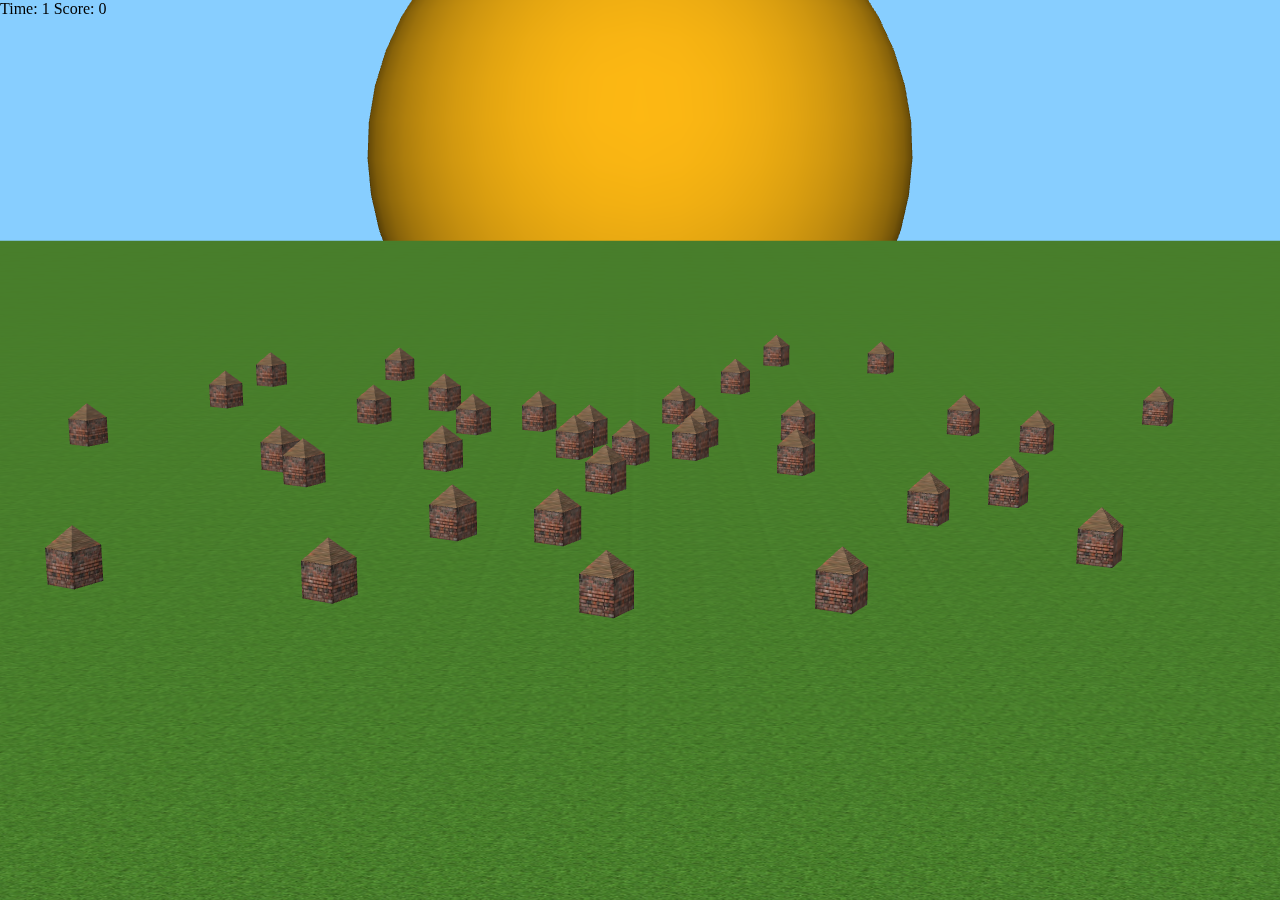
==== word-game.html @ 7620f1ed "forgotten files" ====
﻿<!DOCTYPE HTML>

<head>
    <meta charset="utf-8">
    <script src="suica.min.js"></script>
	<script src="words.json"></script>
	<script src="utils.js"></script>
    <script>
        "use strict";
        //constants

        var cubeSize = Math.pow(2, 6);
        var bombSize = cubeSize / 3;
        var houseTextureMultiplier = cubeSize / 64;
        var roofRadius = (cubeSize * 2.2) / Math.PI;
        var cityCenter = [0, 0, cubeSize / 2];
        var lookRadiusMultiplier = 25;
        var citySizeMultiplier = 4;
        var bombRangeMultiplier = citySizeMultiplier;
        var grassSizeScale = cubeSize / 8;
        var grassSize = 2048 * grassSizeScale;
        var detonationHeight = (cubeSize + bombSize) * 2;
        var undefined;
		
        //end of constants

        var wordGame;
        var active = true;
        var cityGroup;
        var bombs = [];
        var lastMousePosition;
        var isMousePressed = false;
        var score = 0;
        var lookingAt = [0, 0, 0];
        var cameraPosition = [0, 4000, 750];
        var lastCreatedBombSecond = -1;
		var inputText = "";
		var correctAnswer = "";
		var currentWord = "";
		var bombSound;
		var shootSound;
		var winSound;
        function main() {
			winSound = new Audio("./win.wav");
			bombSound = new Audio("./bomb.wav");
			shootSound = new Audio("./shoot.wav");
			shuffle(words);
            var canvas = document.getElementById("mainCanvas");
            canvas.height = window.innerHeight;
            canvas.width = window.innerWidth;
            wordGame = new Suica("mainCanvas");
            background([135 / 255, 206 / 255, 250 / 250]);
            var grassTexture = new Suica.Image("./grass-free-texture.jpg");
            grassTexture.scale = [grassSize/256, grassSize/256];
            var grass = new Suica.Cuboid(0, [grassSize, grassSize, 1]).custom({
                image: grassTexture,
                light: false
            });
            var star1 = new Suica.Sphere([0, -15000, 500], 3000);
            star1.color = [253 / 255, 184 / 255, 19 / 255];
            createCity();
            addMouseListeners();
            lookAt(cameraPosition, lookingAt, [0, 0, 1]);
            wordGame.nextFrame = loop;
        }

        function loop() {
            var time = Math.round(Suica.time);
            var label = document.getElementById('infoLabel');
            label.innerHTML = "Time: " + time + " Score: " + score;


            if (time % 4 == 3 && time != lastCreatedBombSecond) {
                lastCreatedBombSecond = time;
                var newBomb = createBomb();
                bombs.push(newBomb);
            }



            for (var i = 0; i < bombs.length; i++) {

                bombs[i].moveBy([0, 0, -2]);
                if (bombs[i].realCenter[2] < detonationHeight) {
                    destroyBombByIndex(i);
					explode();
                }
            }
			var wordLabel = document.getElementById('wordLabel');
			wordLabel.innerHTML=currentWord;
			var answerLabel = document.getElementById('answerLabel');
			answerLabel.innerHTML=inputText;
            if (bombs[0]) {
				if(currentWord === ""){
					drawWord();
				}
				var bombPosition =	wordGame.getPosition(bombs[0].realCenter);
				
				wordLabel.style.left = bombPosition[0]+'px';
				wordLabel.style.top = bombPosition[1]+'px';

				answerLabel.style.left = bombPosition[0]+'px';
				answerLabel.style.top = (bombPosition[1] + 50)+'px';
				
                var movementVector = vectorPoints(bombs[0].realCenter, lookingAt)
                for (var i = 0; i < 3; i++) {
                    lookingAt[i] += movementVector[i] * 0.05;
                }

                lookAt(cameraPosition, lookingAt, [0, 0, 1]);
            }

            //if (active === true) {
            //lookAt([cubeSize * lookRadiusMultiplier * Math.cos(time * 0.75) + cityCenter[0], cubeSize * lookRadiusMultiplier * Math.sin(time * 0.75) + cityCenter[1], cubeSize * lookRadiusMultiplier / 3], cityCenter, [0, 0, 1]);
            //}
        }
		
		function drawWord(){
		if(words.length > 0){
		currentWord = words[0].word;
			correctAnswer = words[0].answer;
			words.splice(0, 1);
		}else{
		win();}
			
		}
		function explode(){
			bombSound.play();
			currentWord = "Не можа да спасиш селото! Верният отговор беше: " + correctAnswer;
			var elem = document.getElementById('mainCanvas');
			elem.parentNode.removeChild(elem);
		}
		function win(){
			currentWord = "Ти спаси Селото!";
			var elem = document.getElementById('mainCanvas');
			elem.parentNode.removeChild(elem);
			winSound.load();
			winSound.play();
		}
		
		function destroyBombByIndex(index){
		for (var j = 0; j < wordGame.objectList.length; j++) {
                        if (wordGame.objectList[j].id === bombs[index].id) {
                            wordGame.objectList.splice(j, 1);
                        }
                    }
                    bombs.splice(index, 1);
		}
		
        function addMouseListeners() {
            wordGame.gl.canvas.addEventListener('mousemove', mouseMove, false);
            wordGame.gl.canvas.addEventListener('mousedown', mouseDown, false);
            wordGame.gl.canvas.addEventListener('mouseup', mouseUp, false);
        }

        function mouseDown(event) {
            if (event.which == 1) {
                isMousePressed = true;
                lastMousePosition = getMouseCoordinates(event);
            }
        }

        function mouseUp(event) {
            if (event.which == 1) {
                isMousePressed = false;
                lastMousePosition = undefined;
            }
        }

        function mouseMove(event) {
            if (isMousePressed == true) {
                var currentCoordinates = getMouseCoordinates(event);
                var movementDelta = [currentCoordinates[0] - lastMousePosition[0], 0, currentCoordinates[1] - lastMousePosition[1]];
                lookingAt[0] += movementDelta[0] * 3;
                lookingAt[2] += movementDelta[2] * -3;
                lastMousePosition = currentCoordinates;
            }
        }

        function getMouseCoordinates(eventObject) {
            var x = event.clientX - event.target.offsetLeft - event.target.offsetWidth / 2;
            var y = -(event.clientY - event.target.offsetTop - event.target.offsetHeight / 2);
            return [x, y, 0];
        }

        function createBomb() {
            var spawnPoint = [random(-200, 200) * bombRangeMultiplier, random(-200, 200) * bombRangeMultiplier, random(1500, 2000)];
            var bombBody = new Suica.Spheroid(spawnPoint, [bombSize, bombSize, bombSize * 2]);
            bombBody.color = [0.2, 0.2, 0.2];
            var finCenter = sameAs(bombBody.center);
            finCenter[2] = finCenter[2] + bombSize * 2 * 0.66;
            var finStyle = {
                color: [178 / 255, 34 / 255, 34 / 255]
            };
            var bombFin1 = new Suica.Cuboid(finCenter, [3 * bombSize, bombSize / 4, bombSize]).custom(finStyle);
            var bombFin2 = sameAs(bombFin1);
            bombFin2.spin = Math.PI / 2;
            var bomb = new Suica.Group([bombBody, bombFin1, bombFin2]);
            //bomb.merge();
            bomb.realCenter = sameAs(spawnPoint);

            bomb.moveBy = function(delta) {
                bomb.center[0] += delta[0];
                bomb.realCenter[0] += delta[0];

                bomb.center[1] += delta[1];
                bomb.realCenter[1] += delta[1];

                bomb.center[2] += delta[2];
                bomb.realCenter[2] += delta[2];
            }

            return bomb;
        }

        function createCity() {
            cityGroup = new Suica.Group([]);
            var houseBaseTexture = new Suica.Image("./free-house-wall.jpg");
            houseBaseTexture.scale = [houseTextureMultiplier, houseTextureMultiplier];
            var houseBaseStyle = {
                image: houseBaseTexture
            };
            var roofTexture = new Suica.Image("./free-roof-textures.jpg");
            var roofStyle = {
                image: roofTexture,
                spin: Math.PI / 4
            };

            for (var i = 1; i <= citySizeMultiplier; i++) {
                for (var j = 0; j < 3 * Math.pow(2, i * 0.6); j++) {
                    var houseCenter = sameAs(cityCenter);
                    houseCenter[0] = houseCenter[0] + Math.cos(j) * random(0.9, 1.2) * cubeSize * i * (citySizeMultiplier / 3 + i);
                    houseCenter[1] = houseCenter[1] + Math.sin(j) * random(0.9, 1.2) * cubeSize * i * (citySizeMultiplier / 3 + i);
                    var houseBase = new Suica.Cuboid(houseCenter, [cubeSize, cubeSize, cubeSize]).custom(houseBaseStyle);
                    cityGroup.add(houseBase);

                    var roofCenter = sameAs(houseBase.center);
                    roofCenter[2] = roofCenter[2] + cubeSize / 2;
                    var roof = new Suica.Pyramid(roofCenter, roofRadius, cubeSize / 1.75, 4).custom(roofStyle);
                    cityGroup.add(roof);
                }
            }

            cityGroup.spin = Math.PI / 6;
        }
		function handleSubmitAnswer(){
			if(inputText.toUpperCase() === correctAnswer.toUpperCase()){
				shootSound.load();
				shootSound.play();
				destroyBombByIndex(0);
				score++;
				currentWord = ""
				correctAnswer = "";
				if(words.length == 0){
				win();}
			}
			inputText = "";
		}
        function keyPressed(e) {    
            var evtobj = window.event ? event : e;    
            var unicode = evtobj.charCode ? evtobj.charCode : evtobj.keyCode;    
            var character = String.fromCharCode(unicode);   
            if (character === " ") {
                active = !active;
                wordGame.nextFrame = active ? loop : null;
            } else if (character === "-") {
                lookRadiusMultiplier += 0.5;
                cameraPosition[1] += 100;
                cameraPosition[2] += 20;
            } else if (character === "+") {
                lookRadiusMultiplier -= 0.5;
                cameraPosition[1] -= 100;
                cameraPosition[2] -= 20;
            } else if(unicode == 13){
				handleSubmitAnswer();
			} else{
				inputText+=character;
			}
        }
        document.onkeypress = keyPressed;
    </script>
</head>

<body style="text-align: center; margin: 0 0 0 0;" onload="main()">
    <noscript>
		No JS
	</noscript>
    <label id="infoLabel"  style="font-size: 1em; position: absolute; background-color: transparent; z-index: 10;"></label>
	<label id="wordLabel"  style="font-size: 2em; position: absolute; background-color: transparent; z-index: 10;"></label>
	<label id="answerLabel" style="font-size: 1em; position: absolute; background-color: transparent; z-index: 10;"></label>
    
    <canvas id="mainCanvas" style="z-index: -1" width="200" height="200">
		No Canvas
	</canvas>
</body>
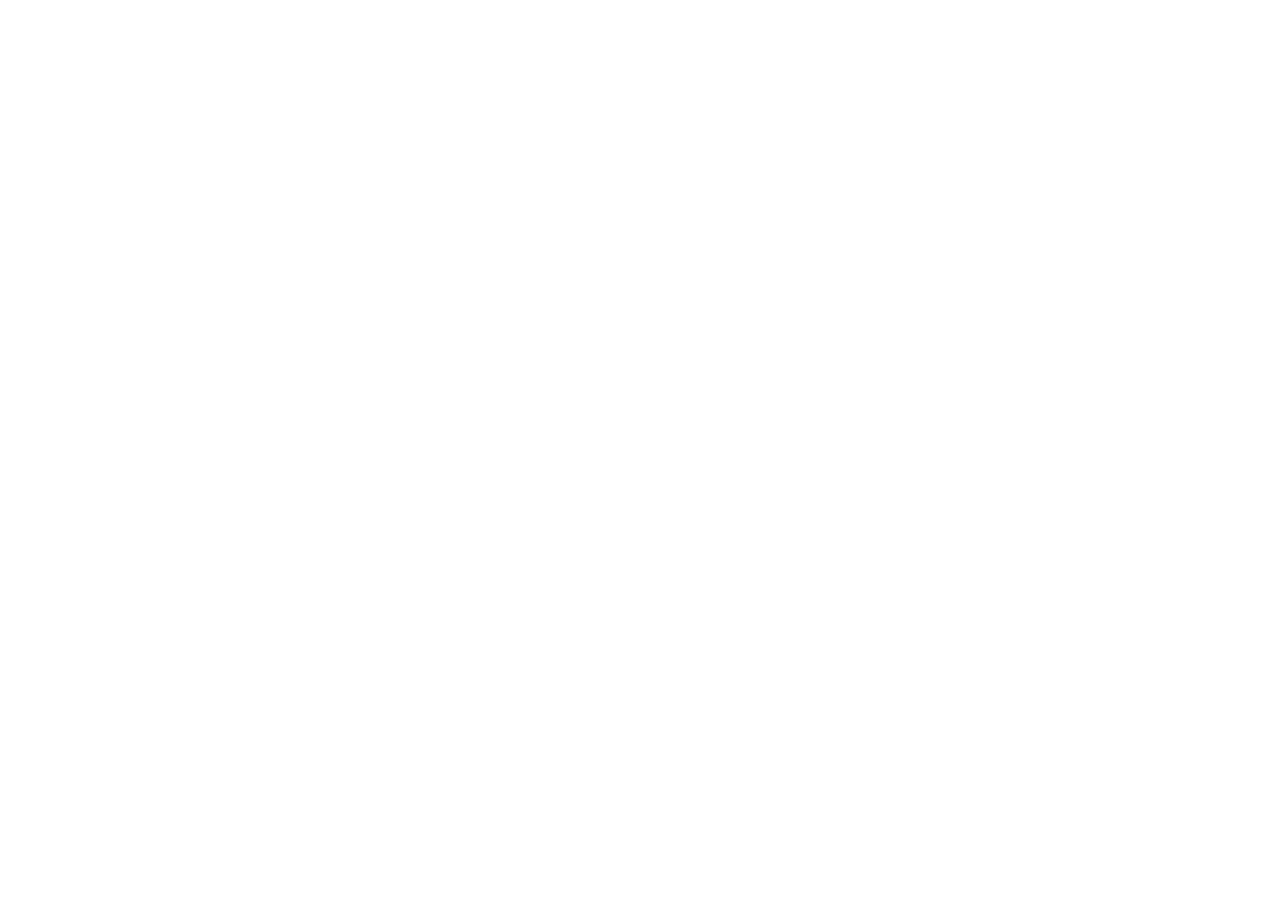
==== commit ecb5084d: "Polished end game and added backspace support." ====
--- a/word-game.html
+++ b/word-game.html
@@ -7,8 +7,8 @@
 	<script src="utils.js"></script>
     <script>
         "use strict";
+		
         //constants
-
         var cubeSize = Math.pow(2, 6);
         var bombSize = cubeSize / 3;
         var houseTextureMultiplier = cubeSize / 64;
@@ -21,7 +21,6 @@
         var grassSize = 2048 * grassSizeScale;
         var detonationHeight = (cubeSize + bombSize) * 2;
         var undefined;
-		
         //end of constants
 
         var wordGame;
@@ -40,10 +39,15 @@
 		var bombSound;
 		var shootSound;
 		var winSound;
+		var wordLabel;
+		var answerLabel;
+		
         function main() {
 			winSound = new Audio("./win.wav");
 			bombSound = new Audio("./bomb.wav");
 			shootSound = new Audio("./shoot.wav");
+			wordLabel = document.getElementById('wordLabel');
+			answerLabel = document.getElementById('answerLabel');
 			shuffle(words);
             var canvas = document.getElementById("mainCanvas");
             canvas.height = window.innerHeight;
@@ -70,7 +74,7 @@
             label.innerHTML = "Time: " + time + " Score: " + score;
 
 
-            if (time % 4 == 3 && time != lastCreatedBombSecond) {
+            if (bombs.length == 0 || (time % 4 == 3 && time != lastCreatedBombSecond)) {
                 lastCreatedBombSecond = time;
                 var newBomb = createBomb();
                 bombs.push(newBomb);
@@ -79,16 +83,14 @@
 
 
             for (var i = 0; i < bombs.length; i++) {
-
                 bombs[i].moveBy([0, 0, -2]);
                 if (bombs[i].realCenter[2] < detonationHeight) {
-                    destroyBombByIndex(i);
+					destroyAllBombs();
 					explode();
+					break;
                 }
             }
-			var wordLabel = document.getElementById('wordLabel');
 			wordLabel.innerHTML=currentWord;
-			var answerLabel = document.getElementById('answerLabel');
 			answerLabel.innerHTML=inputText;
             if (bombs[0]) {
 				if(currentWord === ""){
@@ -109,10 +111,6 @@
 
                 lookAt(cameraPosition, lookingAt, [0, 0, 1]);
             }
-
-            //if (active === true) {
-            //lookAt([cubeSize * lookRadiusMultiplier * Math.cos(time * 0.75) + cityCenter[0], cubeSize * lookRadiusMultiplier * Math.sin(time * 0.75) + cityCenter[1], cubeSize * lookRadiusMultiplier / 3], cityCenter, [0, 0, 1]);
-            //}
         }
 		
 		function drawWord(){
@@ -125,19 +123,39 @@
 			
 		}
 		function explode(){
+			bombSound.load();
 			bombSound.play();
-			currentWord = "Не можа да спасиш селото! Верният отговор беше: " + correctAnswer;
+			endGame("Не можа да спасиш селото!");
+		}
+		function win(){
+			winSound.load();
+			winSound.play();
+			endGame("Ти спаси Селото!");
+			
+		}
+		function endGame(text){
+			text += " Натисни тук за да играеш отново!";
+			wordGame.nextFrame = undefined;
+			currentWord = text;
+			wordLabel.innerHTML = text;
+			wordLabel.onclick = function(){
+			location.reload();
+			};
+			answerLabel.innerHTML = "";
+			document.onkeypress = undefined;
+			document.onkeydown = undefined;
+			wordLabel.style.top = (window.innerHeight/2) + "px";
+			wordLabel.style.left = (window.innerWidth/4) + "px";
+			
 			var elem = document.getElementById('mainCanvas');
 			elem.parentNode.removeChild(elem);
-		}
-		function win(){
-			currentWord = "Ти спаси Селото!";
-			var elem = document.getElementById('mainCanvas');
-			elem.parentNode.removeChild(elem);
-			winSound.load();
-			winSound.play();
-		}
-		
+			
+		}
+		function destroyAllBombs(){
+			for(var i=0; i<bombs.length; i++){
+				destroyBombByIndex(i);
+			}
+		}
 		function destroyBombByIndex(index){
 		for (var j = 0; j < wordGame.objectList.length; j++) {
                         if (wordGame.objectList[j].id === bombs[index].id) {
@@ -196,7 +214,7 @@
             var bombFin2 = sameAs(bombFin1);
             bombFin2.spin = Math.PI / 2;
             var bomb = new Suica.Group([bombBody, bombFin1, bombFin2]);
-            //bomb.merge();
+
             bomb.realCenter = sameAs(spawnPoint);
 
             bomb.moveBy = function(delta) {
@@ -257,13 +275,12 @@
 			inputText = "";
 		}
         function keyPressed(e) {    
-            var evtobj = window.event ? event : e;    
-            var unicode = evtobj.charCode ? evtobj.charCode : evtobj.keyCode;    
+            var unicode = getKeyCode(e); 
             var character = String.fromCharCode(unicode);   
-            if (character === " ") {
-                active = !active;
-                wordGame.nextFrame = active ? loop : null;
-            } else if (character === "-") {
+			if (unicode >= 65 && unicode <= 122){
+				inputText+=character;
+			}
+			else if (character === "-") {
                 lookRadiusMultiplier += 0.5;
                 cameraPosition[1] += 100;
                 cameraPosition[2] += 20;
@@ -271,13 +288,23 @@
                 lookRadiusMultiplier -= 0.5;
                 cameraPosition[1] -= 100;
                 cameraPosition[2] -= 20;
-            } else if(unicode == 13){
+            }  
+        }
+		function keyDown(e) {    
+            var unicode = getKeyCode(e);
+            var character = String.fromCharCode(unicode);   
+            if(unicode == 13){
 				handleSubmitAnswer();
-			} else{
-				inputText+=character;
+			} else if(unicode == 08){
+				inputText = inputText.substring(0, inputText.length - 1);
 			}
         }
+		function getKeyCode(e){
+		var evtobj = window.event ? event : e;    
+        return evtobj.charCode ? evtobj.charCode : evtobj.keyCode;
+		}
         document.onkeypress = keyPressed;
+		document.onkeydown = keyDown;
     </script>
 </head>
 
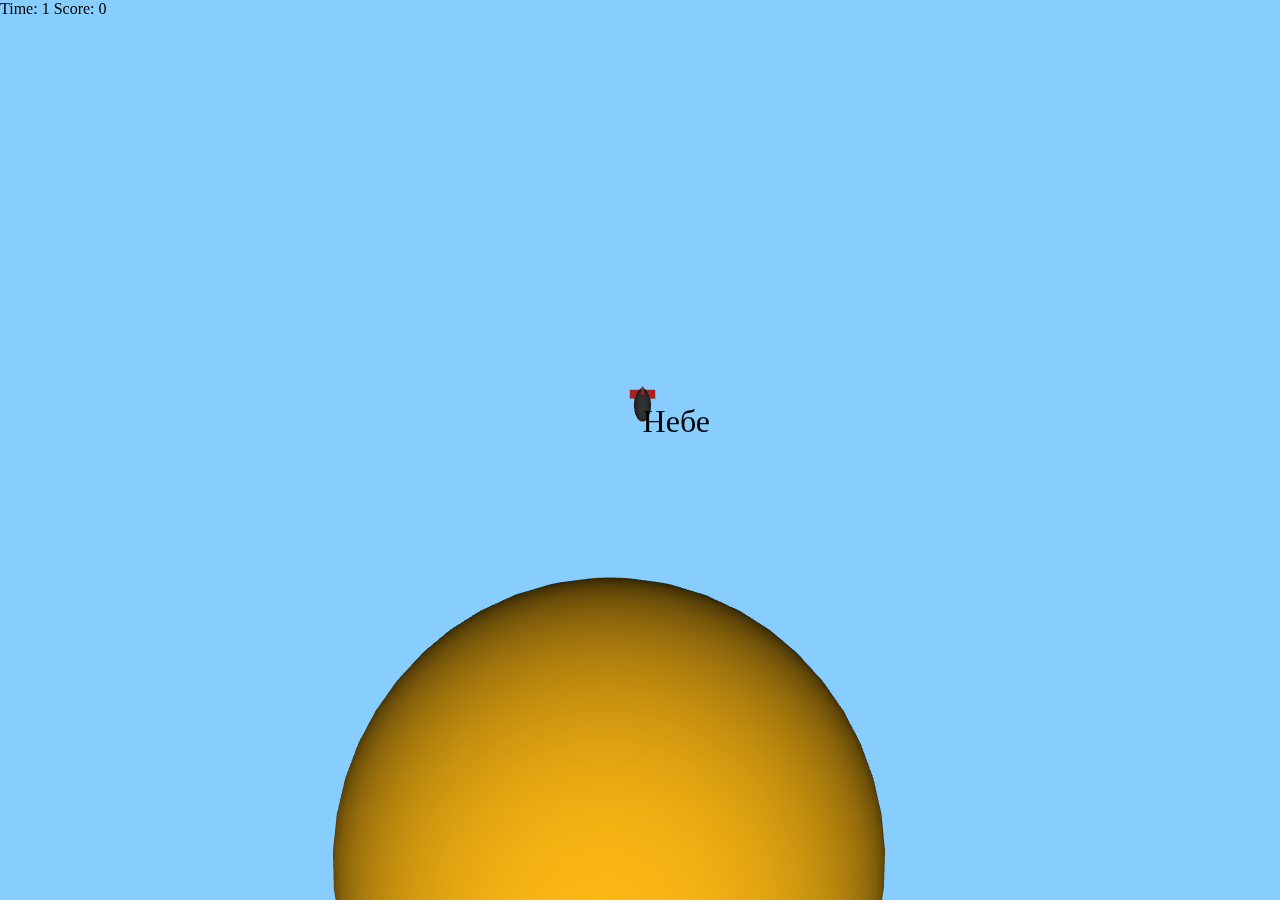
==== commit 0089cdcd: "updated numbers with strict values" ====
--- a/word-game.html
+++ b/word-game.html
@@ -3,12 +3,12 @@
 <head>
     <meta charset="utf-8">
     <script src="suica.min.js"></script>
-	<script src="words.json"></script>
-	<script src="utils.js"></script>
+    <script src="words.json"></script>
+    <script src="utils.js"></script>
     <script>
         "use strict";
-		
-        //constants
+
+        //константи
         var cubeSize = Math.pow(2, 6);
         var bombSize = cubeSize / 3;
         var houseTextureMultiplier = cubeSize / 64;
@@ -21,10 +21,10 @@
         var grassSize = 2048 * grassSizeScale;
         var detonationHeight = (cubeSize + bombSize) * 2;
         var undefined;
-        //end of constants
-
+        //край на константите
+
+        //променливи
         var wordGame;
-        var active = true;
         var cityGroup;
         var bombs = [];
         var lastMousePosition;
@@ -33,47 +33,57 @@
         var lookingAt = [0, 0, 0];
         var cameraPosition = [0, 4000, 750];
         var lastCreatedBombSecond = -1;
-		var inputText = "";
-		var correctAnswer = "";
-		var currentWord = "";
-		var bombSound;
-		var shootSound;
-		var winSound;
-		var wordLabel;
-		var answerLabel;
-		
+        var inputText = "";
+        var correctAnswer = "";
+        var currentWord = "";
+        var bombSound;
+        var shootSound;
+        var winSound;
+        var wordLabel;
+        var answerLabel;
+        var infoLabel
+        //край на променливите
+
         function main() {
-			winSound = new Audio("./win.wav");
-			bombSound = new Audio("./bomb.wav");
-			shootSound = new Audio("./shoot.wav");
-			wordLabel = document.getElementById('wordLabel');
-			answerLabel = document.getElementById('answerLabel');
-			shuffle(words);
-            var canvas = document.getElementById("mainCanvas");
-            canvas.height = window.innerHeight;
-            canvas.width = window.innerWidth;
+            //Инициализация на играта
+            loadSounds();
+            initDomReferences();
+            shuffle(words);
+
+            //Инициализация на СУИКА
             wordGame = new Suica("mainCanvas");
             background([135 / 255, 206 / 255, 250 / 250]);
+            lookAt(cameraPosition, lookingAt, [0, 0, 1]);
+
+            //Инициализация на земята
             var grassTexture = new Suica.Image("./grass-free-texture.jpg");
-            grassTexture.scale = [grassSize/256, grassSize/256];
+            grassTexture.scale = [grassSize / 256, grassSize / 256];
             var grass = new Suica.Cuboid(0, [grassSize, grassSize, 1]).custom({
                 image: grassTexture,
                 light: false
             });
+
+            //Инициализация на слънцето
             var star1 = new Suica.Sphere([0, -15000, 500], 3000);
             star1.color = [253 / 255, 184 / 255, 19 / 255];
+
+            //Създаваме селото
             createCity();
+
+            //Закачаме слушателите за мишката
             addMouseListeners();
-            lookAt(cameraPosition, lookingAt, [0, 0, 1]);
+            //Задаваме метод за рисуване на кадри.
+
             wordGame.nextFrame = loop;
         }
+
 
         function loop() {
             var time = Math.round(Suica.time);
-            var label = document.getElementById('infoLabel');
-            label.innerHTML = "Time: " + time + " Score: " + score;
-
-
+
+            infoLabel.innerHTML = "Time: " + time + " Score: " + score;
+
+            //Ако няма бомба или е изминало определено време, създаваме нова.
             if (bombs.length == 0 || (time % 4 == 3 && time != lastCreatedBombSecond)) {
                 lastCreatedBombSecond = time;
                 var newBomb = createBomb();
@@ -81,90 +91,126 @@
             }
 
 
-
+            //Местим всички бомби и проверяваме дали някоя не е достатъчно близо за експлозия
             for (var i = 0; i < bombs.length; i++) {
                 bombs[i].moveBy([0, 0, -2]);
                 if (bombs[i].realCenter[2] < detonationHeight) {
-					destroyAllBombs();
-					explode();
-					break;
+                    //Унищожаваме всички бомби и приключваме играта с експлозия.
+                    destroyAllBombs();
+                    explode();
+                    return;
                 }
             }
-			wordLabel.innerHTML=currentWord;
-			answerLabel.innerHTML=inputText;
-            if (bombs[0]) {
-				if(currentWord === ""){
-					drawWord();
-				}
-				var bombPosition =	wordGame.getPosition(bombs[0].realCenter);
-				
-				wordLabel.style.left = bombPosition[0]+'px';
-				wordLabel.style.top = bombPosition[1]+'px';
-
-				answerLabel.style.left = bombPosition[0]+'px';
-				answerLabel.style.top = (bombPosition[1] + 50)+'px';
-				
-                var movementVector = vectorPoints(bombs[0].realCenter, lookingAt)
-                for (var i = 0; i < 3; i++) {
-                    lookingAt[i] += movementVector[i] * 0.05;
+
+            //Ако няма изтеглена дума - теглим.
+            if (currentWord === "") {
+
+                drawWord();
+            }
+
+            //Поставяме етикетите до бомбата
+            setLabelsPosition();
+
+            //Приближаваме камерата към позицията на бомбата.
+            var movementVector = vectorPoints(bombs[0].realCenter, lookingAt)
+            for (var i = 0; i < 3; i++) {
+                lookingAt[i] += movementVector[i] * 0.05;
+            }
+            lookAt(cameraPosition, lookingAt, [0, 0, 1]);
+
+            //Обмовяваме текста в етикетите
+            wordLabel.innerHTML = currentWord;
+            answerLabel.innerHTML = inputText;
+        }
+
+        function setLabelsPosition() {
+            //Взимаме позицията на бомбата
+            var bombPosition = wordGame.getPosition(bombs[0].realCenter);
+
+            //Поставяме етикетите до бомбата.
+            wordLabel.style.left = bombPosition[0] + 'px';
+            wordLabel.style.top = bombPosition[1] + 'px';
+
+            answerLabel.style.left = bombPosition[0] + 'px';
+            answerLabel.style.top = (bombPosition[1] + 50) + 'px';
+        }
+
+        function drawWord() {
+            //Ако има още думи - теглим, ако не, приключваме играта с победа.
+            if (words.length > 0) {
+                currentWord = words[0].word;
+                correctAnswer = words[0].answer;
+                words.splice(0, 1);
+            } else {
+                win();
+            }
+
+        }
+
+        function explode() {
+            bombSound.load();
+            bombSound.play();
+            endGame("Не можа да спасиш селото!");
+        }
+
+        function win() {
+            winSound.load();
+            winSound.play();
+            endGame("Ти спаси Селото!");
+
+        }
+
+        function endGame(text) {
+            wordGame.nextFrame = undefined;
+
+            text += " Натисни тук за да играеш отново!";
+            currentWord = text;
+            wordLabel.innerHTML = text;
+            wordLabel.onclick = function() {
+                location.reload();
+            };
+            answerLabel.innerHTML = "";
+            document.onkeypress = undefined;
+            document.onkeydown = undefined;
+            wordLabel.style.top = (window.innerHeight / 2) + "px";
+            wordLabel.style.left = (window.innerWidth / 4) + "px";
+
+            var elem = document.getElementById('mainCanvas');
+            elem.parentNode.removeChild(elem);
+
+        }
+
+        function initDomReferences() {
+            wordLabel = document.getElementById('wordLabel');
+            answerLabel = document.getElementById('answerLabel');
+            infoLabel = document.getElementById('infoLabel');
+            var canvas = document.getElementById("mainCanvas");
+            canvas.height = window.innerHeight;
+            canvas.width = window.innerWidth;
+        }
+
+        function loadSounds() {
+            winSound = new Audio("./win.wav");
+            bombSound = new Audio("./bomb.wav");
+            shootSound = new Audio("./shoot.wav");
+        }
+
+        function destroyAllBombs() {
+            for (var i = 0; i < bombs.length; i++) {
+                destroyBombByIndex(i);
+            }
+        }
+
+        //Метод изтриващ всички референции към дадена бомба.
+        function destroyBombByIndex(index) {
+            for (var j = 0; j < wordGame.objectList.length; j++) {
+                if (wordGame.objectList[j].id === bombs[index].id) {
+                    wordGame.objectList.splice(j, 1);
                 }
-
-                lookAt(cameraPosition, lookingAt, [0, 0, 1]);
-            }
-        }
-		
-		function drawWord(){
-		if(words.length > 0){
-		currentWord = words[0].word;
-			correctAnswer = words[0].answer;
-			words.splice(0, 1);
-		}else{
-		win();}
-			
-		}
-		function explode(){
-			bombSound.load();
-			bombSound.play();
-			endGame("Не можа да спасиш селото!");
-		}
-		function win(){
-			winSound.load();
-			winSound.play();
-			endGame("Ти спаси Селото!");
-			
-		}
-		function endGame(text){
-			text += " Натисни тук за да играеш отново!";
-			wordGame.nextFrame = undefined;
-			currentWord = text;
-			wordLabel.innerHTML = text;
-			wordLabel.onclick = function(){
-			location.reload();
-			};
-			answerLabel.innerHTML = "";
-			document.onkeypress = undefined;
-			document.onkeydown = undefined;
-			wordLabel.style.top = (window.innerHeight/2) + "px";
-			wordLabel.style.left = (window.innerWidth/4) + "px";
-			
-			var elem = document.getElementById('mainCanvas');
-			elem.parentNode.removeChild(elem);
-			
-		}
-		function destroyAllBombs(){
-			for(var i=0; i<bombs.length; i++){
-				destroyBombByIndex(i);
-			}
-		}
-		function destroyBombByIndex(index){
-		for (var j = 0; j < wordGame.objectList.length; j++) {
-                        if (wordGame.objectList[j].id === bombs[index].id) {
-                            wordGame.objectList.splice(j, 1);
-                        }
-                    }
-                    bombs.splice(index, 1);
-		}
-		
+            }
+            bombs.splice(index, 1);
+        }
+
         function addMouseListeners() {
             wordGame.gl.canvas.addEventListener('mousemove', mouseMove, false);
             wordGame.gl.canvas.addEventListener('mousedown', mouseDown, false);
@@ -201,6 +247,7 @@
             return [x, y, 0];
         }
 
+        //Метод който създава бомба в даден радиус.
         function createBomb() {
             var spawnPoint = [random(-200, 200) * bombRangeMultiplier, random(-200, 200) * bombRangeMultiplier, random(1500, 2000)];
             var bombBody = new Suica.Spheroid(spawnPoint, [bombSize, bombSize, bombSize * 2]);
@@ -261,26 +308,30 @@
 
             cityGroup.spin = Math.PI / 6;
         }
-		function handleSubmitAnswer(){
-			if(inputText.toUpperCase() === correctAnswer.toUpperCase()){
-				shootSound.load();
-				shootSound.play();
-				destroyBombByIndex(0);
-				score++;
-				currentWord = ""
-				correctAnswer = "";
-				if(words.length == 0){
-				win();}
-			}
-			inputText = "";
-		}
+
+        //Метод, който при подаване на отговор, проверява дали е правилен и действа спрямо резултата.
+        function handleSubmitAnswer() {
+            if (inputText.toUpperCase() === correctAnswer.toUpperCase()) {
+                shootSound.load();
+                shootSound.play();
+                destroyBombByIndex(0);
+                score++;
+                currentWord = ""
+                correctAnswer = "";
+                if (words.length == 0) {
+                    win();
+                }
+            }
+            inputText = "";
+        }
+
+        //Метод за приемане на въведентие символи.
         function keyPressed(e) {    
             var unicode = getKeyCode(e); 
             var character = String.fromCharCode(unicode);   
-			if (unicode >= 65 && unicode <= 122){
-				inputText+=character;
-			}
-			else if (character === "-") {
+            if (unicode >= 65 && unicode <= 122) {
+                inputText += character;
+            } else if (character === "-") {
                 lookRadiusMultiplier += 0.5;
                 cameraPosition[1] += 100;
                 cameraPosition[2] += 20;
@@ -288,23 +339,26 @@
                 lookRadiusMultiplier -= 0.5;
                 cameraPosition[1] -= 100;
                 cameraPosition[2] -= 20;
-            }  
-        }
-		function keyDown(e) {    
+            }
+        }
+
+        //Метод за приемане на натиснатите клавиши
+        function keyDown(e) {    
             var unicode = getKeyCode(e);
             var character = String.fromCharCode(unicode);   
-            if(unicode == 13){
-				handleSubmitAnswer();
-			} else if(unicode == 08){
-				inputText = inputText.substring(0, inputText.length - 1);
-			}
-        }
-		function getKeyCode(e){
-		var evtobj = window.event ? event : e;    
-        return evtobj.charCode ? evtobj.charCode : evtobj.keyCode;
-		}
+            if (unicode == 13) {
+                handleSubmitAnswer();
+            } else if (unicode == 8) {
+                inputText = inputText.substring(0, inputText.length - 1);
+            }
+        }
+
+        function getKeyCode(e) {
+            var evtobj = window.event ? event : e;    
+            return evtobj.charCode ? evtobj.charCode : evtobj.keyCode;
+        }
         document.onkeypress = keyPressed;
-		document.onkeydown = keyDown;
+        document.onkeydown = keyDown;
     </script>
 </head>
 
@@ -312,10 +366,10 @@
     <noscript>
 		No JS
 	</noscript>
-    <label id="infoLabel"  style="font-size: 1em; position: absolute; background-color: transparent; z-index: 10;"></label>
-	<label id="wordLabel"  style="font-size: 2em; position: absolute; background-color: transparent; z-index: 10;"></label>
-	<label id="answerLabel" style="font-size: 1em; position: absolute; background-color: transparent; z-index: 10;"></label>
-    
+    <label id="infoLabel" style="font-size: 1em; position: absolute; background-color: transparent; z-index: 10;"></label>
+    <label id="wordLabel" style="font-size: 2em; position: absolute; background-color: transparent; z-index: 10;"></label>
+    <label id="answerLabel" style="font-size: 1em; position: absolute; background-color: transparent; z-index: 10;"></label>
+
     <canvas id="mainCanvas" style="z-index: -1" width="200" height="200">
 		No Canvas
 	</canvas>
